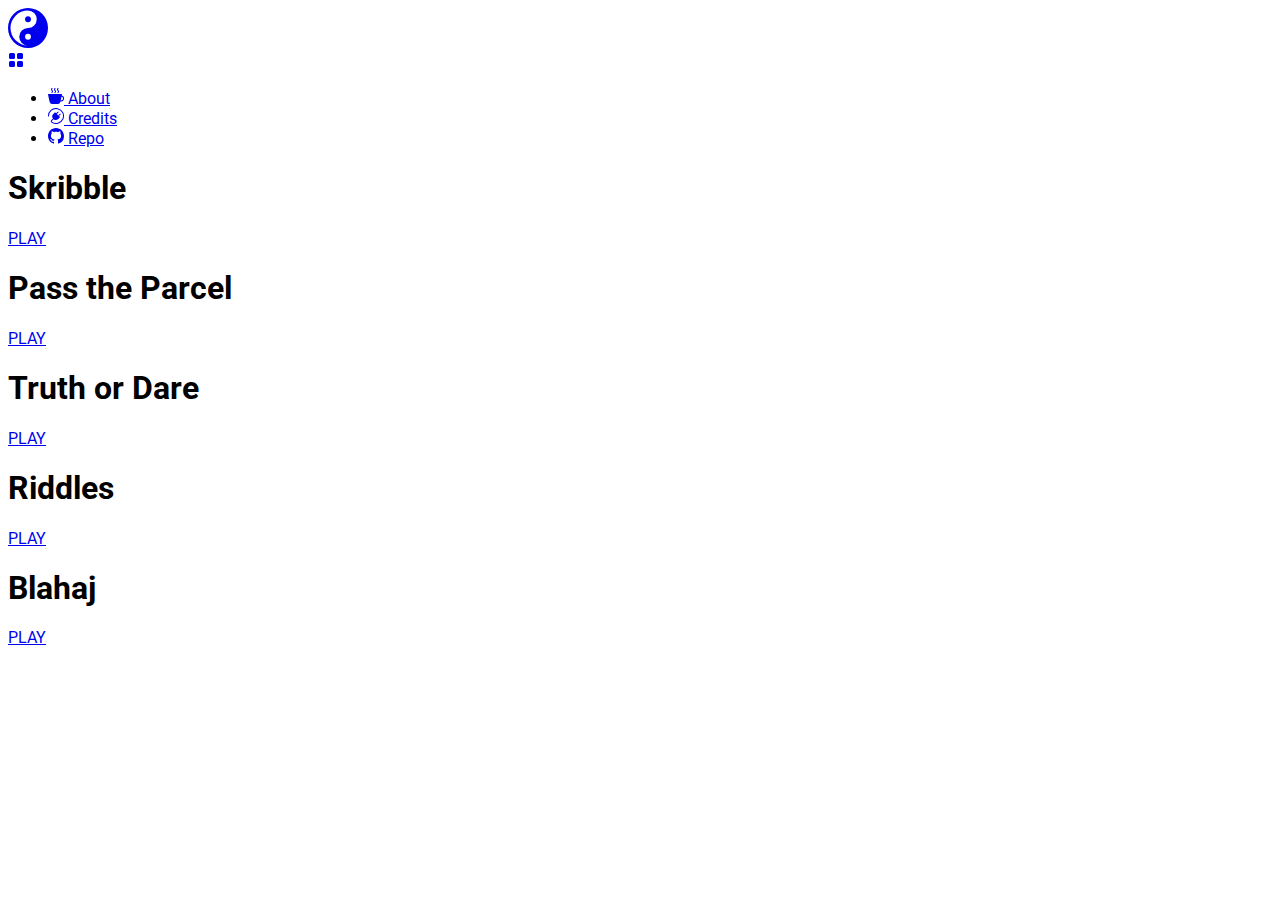
==== index.html @ 71943550 "added about link" ====
<!DOCTYPE html>
<html lang="en">

<head>
  <meta charset="UTF-8">
  <meta http-equiv="X-UA-Compatible" content="IE=edge">
  <meta name="viewport" content="width=device-width, initial-scale=1.0">
  <link href="https://fonts.googleapis.com/css?family=Roboto:400,500,600&display=swap" rel="stylesheet">
  <title>GatherUp</title>
  <link rel="stylesheet" href="style/color.css">
  <link rel="stylesheet" href="style/stylizer.css">
  <link rel="stylesheet" href="style/style.css">
</head>

<body style="font-family: 'Roboto',sans-serif;">

  <nav class="closed">
    <a href="index.html" class="logo">
      <!-- temporary -->
      <svg xmlns="http://www.w3.org/2000/svg" width="40
        " height="40" fill="currentColor" class="bi bi-yin-yang" viewBox="0 0 16 16">
        <path d="M9.167 4.5a1.167 1.167 0 1 1-2.334 0 1.167 1.167 0 0 1 2.334 0Z" />
        <path
          d="M8 0a8 8 0 1 0 0 16A8 8 0 0 0 8 0ZM1 8a7 7 0 0 1 7-7 3.5 3.5 0 1 1 0 7 3.5 3.5 0 1 0 0 7 7 7 0 0 1-7-7Zm7 4.667a1.167 1.167 0 1 1 0-2.334 1.167 1.167 0 0 1 0 2.334Z" />
      </svg>
    </a>
    <div class="side-bar" onclick="toggleNav()">
      <a href="#side-menu">
        <svg xmlns="http://www.w3.org/2000/svg" width="16" height="16" fill="currentColor" class="bi bi-grid-fill"
          viewBox="0 0 16 16">
          <path
            d="M1 2.5A1.5 1.5 0 0 1 2.5 1h3A1.5 1.5 0 0 1 7 2.5v3A1.5 1.5 0 0 1 5.5 7h-3A1.5 1.5 0 0 1 1 5.5v-3zm8 0A1.5 1.5 0 0 1 10.5 1h3A1.5 1.5 0 0 1 15 2.5v3A1.5 1.5 0 0 1 13.5 7h-3A1.5 1.5 0 0 1 9 5.5v-3zm-8 8A1.5 1.5 0 0 1 2.5 9h3A1.5 1.5 0 0 1 7 10.5v3A1.5 1.5 0 0 1 5.5 15h-3A1.5 1.5 0 0 1 1 13.5v-3zm8 0A1.5 1.5 0 0 1 10.5 9h3a1.5 1.5 0 0 1 1.5 1.5v3a1.5 1.5 0 0 1-1.5 1.5h-3A1.5 1.5 0 0 1 9 13.5v-3z" />
        </svg>
      </a>
    </div>
    <ul class="menu">
      <li>
        <a href="about.html">
          <svg xmlns="http://www.w3.org/2000/svg" width="16" height="16" fill="currentColor" class="bi bi-cup-hot-fill"
            viewBox="0 0 16 16">
            <path fill-rule="evenodd"
              d="M.5 6a.5.5 0 0 0-.488.608l1.652 7.434A2.5 2.5 0 0 0 4.104 16h5.792a2.5 2.5 0 0 0 2.44-1.958l.131-.59a3 3 0 0 0 1.3-5.854l.221-.99A.5.5 0 0 0 13.5 6H.5ZM13 12.5a2.01 2.01 0 0 1-.316-.025l.867-3.898A2.001 2.001 0 0 1 13 12.5Z" />
            <path
              d="m4.4.8-.003.004-.014.019a4.167 4.167 0 0 0-.204.31 2.327 2.327 0 0 0-.141.267c-.026.06-.034.092-.037.103v.004a.593.593 0 0 0 .091.248c.075.133.178.272.308.445l.01.012c.118.158.26.347.37.543.112.2.22.455.22.745 0 .188-.065.368-.119.494a3.31 3.31 0 0 1-.202.388 5.444 5.444 0 0 1-.253.382l-.018.025-.005.008-.002.002A.5.5 0 0 1 3.6 4.2l.003-.004.014-.019a4.149 4.149 0 0 0 .204-.31 2.06 2.06 0 0 0 .141-.267c.026-.06.034-.092.037-.103a.593.593 0 0 0-.09-.252A4.334 4.334 0 0 0 3.6 2.8l-.01-.012a5.099 5.099 0 0 1-.37-.543A1.53 1.53 0 0 1 3 1.5c0-.188.065-.368.119-.494.059-.138.134-.274.202-.388a5.446 5.446 0 0 1 .253-.382l.025-.035A.5.5 0 0 1 4.4.8Zm3 0-.003.004-.014.019a4.167 4.167 0 0 0-.204.31 2.327 2.327 0 0 0-.141.267c-.026.06-.034.092-.037.103v.004a.593.593 0 0 0 .091.248c.075.133.178.272.308.445l.01.012c.118.158.26.347.37.543.112.2.22.455.22.745 0 .188-.065.368-.119.494a3.31 3.31 0 0 1-.202.388 5.444 5.444 0 0 1-.253.382l-.018.025-.005.008-.002.002A.5.5 0 0 1 6.6 4.2l.003-.004.014-.019a4.149 4.149 0 0 0 .204-.31 2.06 2.06 0 0 0 .141-.267c.026-.06.034-.092.037-.103a.593.593 0 0 0-.09-.252A4.334 4.334 0 0 0 6.6 2.8l-.01-.012a5.099 5.099 0 0 1-.37-.543A1.53 1.53 0 0 1 6 1.5c0-.188.065-.368.119-.494.059-.138.134-.274.202-.388a5.446 5.446 0 0 1 .253-.382l.025-.035A.5.5 0 0 1 7.4.8Zm3 0-.003.004-.014.019a4.077 4.077 0 0 0-.204.31 2.337 2.337 0 0 0-.141.267c-.026.06-.034.092-.037.103v.004a.593.593 0 0 0 .091.248c.075.133.178.272.308.445l.01.012c.118.158.26.347.37.543.112.2.22.455.22.745 0 .188-.065.368-.119.494a3.198 3.198 0 0 1-.202.388 5.385 5.385 0 0 1-.252.382l-.019.025-.005.008-.002.002A.5.5 0 0 1 9.6 4.2l.003-.004.014-.019a4.149 4.149 0 0 0 .204-.31 2.06 2.06 0 0 0 .141-.267c.026-.06.034-.092.037-.103a.593.593 0 0 0-.09-.252A4.334 4.334 0 0 0 9.6 2.8l-.01-.012a5.099 5.099 0 0 1-.37-.543A1.53 1.53 0 0 1 9 1.5c0-.188.065-.368.119-.494.059-.138.134-.274.202-.388a5.446 5.446 0 0 1 .253-.382l.025-.035A.5.5 0 0 1 10.4.8Z" />
          </svg>
          About
        </a>
      </li>

      <li>
        <a href="credits.html">
          <svg xmlns="http://www.w3.org/2000/svg" width="16" height="16" fill="currentColor" class="bi bi-plugin"
            viewBox="0 0 16 16">
            <path fill-rule="evenodd"
              d="M1 8a7 7 0 1 1 2.898 5.673c-.167-.121-.216-.406-.002-.62l1.8-1.8a3.5 3.5 0 0 0 4.572-.328l1.414-1.415a.5.5 0 0 0 0-.707l-.707-.707 1.559-1.563a.5.5 0 1 0-.708-.706l-1.559 1.562-1.414-1.414 1.56-1.562a.5.5 0 1 0-.707-.706l-1.56 1.56-.707-.706a.5.5 0 0 0-.707 0L5.318 5.975a3.5 3.5 0 0 0-.328 4.571l-1.8 1.8c-.58.58-.62 1.6.121 2.137A8 8 0 1 0 0 8a.5.5 0 0 0 1 0Z" />
          </svg>
          Credits
        </a>
      </li>
      <li>
        <a href="https://github.com/PrashanthKumar0/mlh-hackathon-gatherUp">
          <svg xmlns="http://www.w3.org/2000/svg" width="16" height="16" fill="currentColor" class="bi bi-github"
            viewBox="0 0 16 16">
            <path
              d="M8 0C3.58 0 0 3.58 0 8c0 3.54 2.29 6.53 5.47 7.59.4.07.55-.17.55-.38 0-.19-.01-.82-.01-1.49-2.01.37-2.53-.49-2.69-.94-.09-.23-.48-.94-.82-1.13-.28-.15-.68-.52-.01-.53.63-.01 1.08.58 1.23.82.72 1.21 1.87.87 2.33.66.07-.52.28-.87.51-1.07-1.78-.2-3.64-.89-3.64-3.95 0-.87.31-1.59.82-2.15-.08-.2-.36-1.02.08-2.12 0 0 .67-.21 2.2.82.64-.18 1.32-.27 2-.27.68 0 1.36.09 2 .27 1.53-1.04 2.2-.82 2.2-.82.44 1.1.16 1.92.08 2.12.51.56.82 1.27.82 2.15 0 3.07-1.87 3.75-3.65 3.95.29.25.54.73.54 1.48 0 1.07-.01 1.93-.01 2.2 0 .21.15.46.55.38A8.012 8.012 0 0 0 16 8c0-4.42-3.58-8-8-8z" />
          </svg>
          Repo
        </a>
      </li>
    </ul>
  </nav>

  <div class="games-container">
    <div class="icon" style="background-image: url('./assets/Skribble.png');">
      <h1 class="title">Skribble</h1>
      <a href="skribble.html" class="button">PLAY</a>
    </div>


    <div class="icon">
      <h1 class="title">Pass the Parcel</h1>
      <a href="./ptp" class="button">PLAY</a>
    </div>


    <div class="icon" style="background-image: url('./assets/TruthOrDare.png');">
      <h1 class="title">Truth or Dare</h1>
      <a href="./TnD/" class="button">PLAY</a>
    </div>



    <div class="icon" style="background-image: url('./assets/Riddles.png');">
      <h1 class="title">Riddles</h1>
      <a href="riddle.html" class="button">PLAY</a>
    </div>

    <div class="icon">
      <h1 class="title">Blahaj</h1>
      <a href="./blahaj" class="button">PLAY</a>
    </div>
  </div>

  
  
  <script src="./script/utils.js"></script>
  <script src="./script/navbar.js"></script>
</body>

</html>
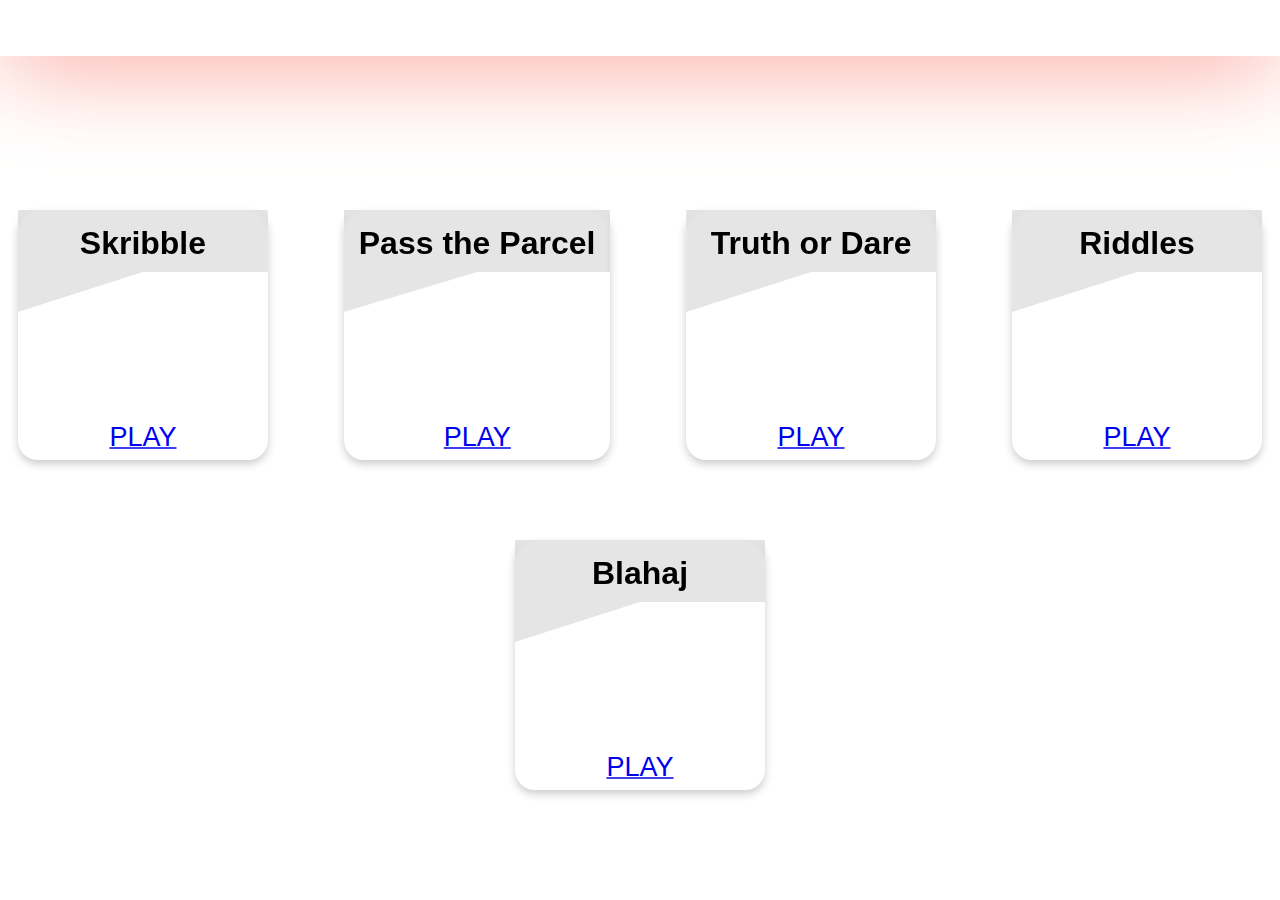
==== commit 94d41983: "added favicons" ====
--- a/index.html
+++ b/index.html
@@ -5,6 +5,7 @@
   <meta charset="UTF-8">
   <meta http-equiv="X-UA-Compatible" content="IE=edge">
   <meta name="viewport" content="width=device-width, initial-scale=1.0">
+  <link rel="shortcut icon" href="assets/logo.jpg" type="image/x-icon">
   <link href="https://fonts.googleapis.com/css?family=Roboto:400,500,600&display=swap" rel="stylesheet">
   <title>GatherUp</title>
   <link rel="stylesheet" href="style/color.css">
@@ -19,6 +20,7 @@
       <!-- temporary -->
       <svg xmlns="http://www.w3.org/2000/svg" width="40
         " height="40" fill="currentColor" class="bi bi-yin-yang" viewBox="0 0 16 16">
+
         <path d="M9.167 4.5a1.167 1.167 0 1 1-2.334 0 1.167 1.167 0 0 1 2.334 0Z" />
         <path
           d="M8 0a8 8 0 1 0 0 16A8 8 0 0 0 8 0ZM1 8a7 7 0 0 1 7-7 3.5 3.5 0 1 1 0 7 3.5 3.5 0 1 0 0 7 7 7 0 0 1-7-7Zm7 4.667a1.167 1.167 0 1 1 0-2.334 1.167 1.167 0 0 1 0 2.334Z" />
--- a/style/style.css
+++ b/style/style.css
@@ -0,0 +1,183 @@
+* {
+    padding: 0;
+    margin: 0;
+    box-sizing: border-box;
+}
+
+body {
+    background-color: var(--color-primary);
+    color: var(--text-primary);
+    display: flex;
+    direction: column;
+    align-items: center;
+    justify-content: center;
+    min-height: 100vh;
+    padding-top: 60px;
+}
+
+a,
+a:hover {
+    transform: scale(1.5);
+}
+
+nav {
+    box-shadow: 0px 0px 100px salmon;
+    background: linear-gradient(to top, var(--color-primary-theme), var(--color-secondary-theme));
+    padding: 2px 20px;
+    display: flex;
+    align-items: center;
+    position: fixed;
+    top: 0px;
+    left: 0px;
+    width: 100%;
+    height: 56px;
+    z-index: 100;
+}
+
+nav a {
+    color: #FFFFFF;
+}
+
+nav a:hover {
+    color: #FFFFFF;
+}
+
+.logo {
+    flex: 1;
+}
+
+.logo a {
+    display: flex;
+    align-items: center;
+    font-size: 20px;
+}
+
+.logo a:hover {
+    color: #FFFFFF;
+}
+
+.logo img {
+    width: 40px;
+    margin-right: 10px;
+}
+
+.menu {
+    display: flex;
+    align-items: center;
+    list-style: none;
+}
+
+.menu li {
+    padding: 15px 10px;
+    font-size: 16px;
+}
+
+.hamburger {
+    width: 35px;
+    height: 5px;
+    background-color: #FFFFFF;
+    margin: 6px 0;
+    display: none;
+}
+
+.side-bar {
+    display: none;
+    transition: 0.3s linear all;
+}
+
+.menu.open{
+    display: block !important;
+}
+nav[class=closed] .side-bar{
+    transform: rotate(45deg);
+}
+@media screen and (max-width: 600px) {
+    .side-bar {
+        display: inline-block;
+    }
+
+    .menu {
+        display: none;
+        position: absolute;
+        bottom: 0px;
+        right: 0px;
+        transform: translateY(100%);
+        background: var(--color-primary);
+    }
+
+    .menu.active,
+    .side-menu {
+        display: block;
+    }
+
+    .side-menu {
+        position: absolute;
+        top: 15px;
+        right: 10px;
+    }
+}
+
+
+.logo {
+    margin: auto;
+}
+
+.icon {
+    background: var(--color-secondary);
+    background-position: center center;
+    background-size: contain;
+    min-width: 250px;
+    min-height: 250px;
+    box-shadow: 0 4px 8px 0 rgba(0, 0, 0, 0.2);
+    max-width: 300px;
+    margin: auto;
+    margin-top: 40px;
+    text-align: center;
+    font-family: arial;
+    display: flex;
+    flex-direction: column;
+    border-radius: 20px;
+    /* margin-right:35px; */
+}
+
+.title {
+    display: inline-block;
+    padding: 15px;
+    padding-bottom: 50px;
+    margin: 0px;
+    width: 100%;
+    background: rgba(0, 0, 0, 0.1);
+    backdrop-filter: blur(2px);
+    clip-path: polygon(0% 0%, 100% 0%, 100% calc(100% - 40px), 50% calc(100% - 40px), 0% 100%);
+}
+
+.icon .button {
+    margin: 0px;
+    margin-top: auto;
+    padding: 12px;
+    text-align: center;
+    cursor: pointer;
+    width: 100%;
+    font-size: 18px;
+    border-radius: 0px 0px 20px 20px;
+}
+
+.icon img {
+    width: 50%;
+    margin: auto;
+}
+
+.icon title {
+    margin: auto !important;
+}
+
+.icon button:hover {
+    background-color: #313131;
+}
+
+.games-container {
+    display: flex;
+    flex-direction: row;
+    flex-wrap: wrap;
+    gap: 40px;
+}